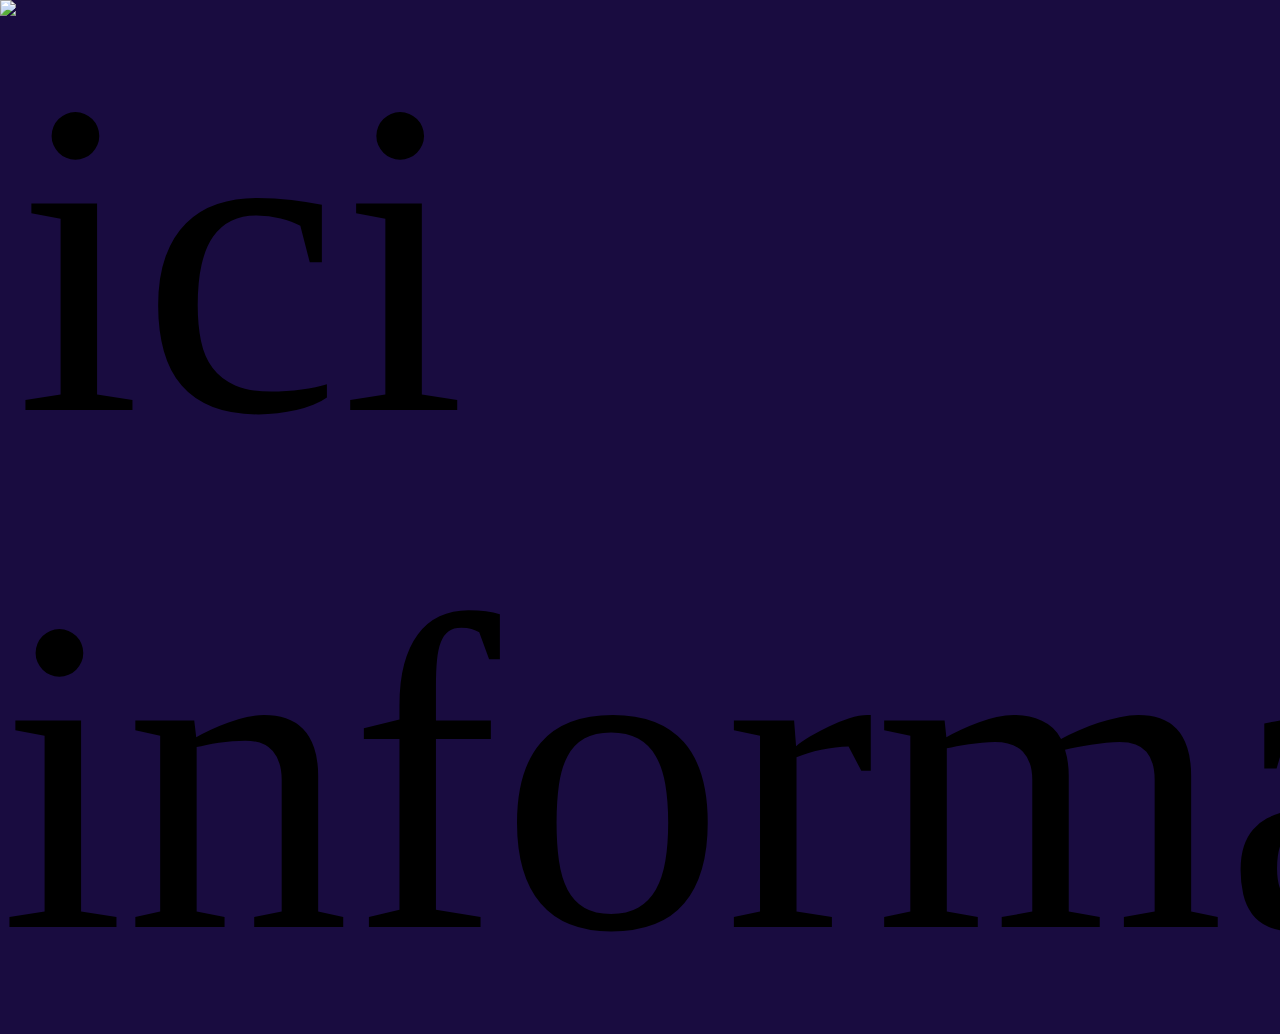
==== iciinformatica/index.html @ b27ed0d2 "Update index.html" ====
<!DOCTYPE html>
<html lang="en" >
<head>
  <meta charset="UTF-8">
  <title>IA ICI</title>
  <link rel="stylesheet" href="./style.css">

</head>

<img src="" alt="ici informatica.jpg">

<script>
  document.addEventListener("DOMContentLoaded", function(event) {
      alterarPagina(10000);
  });

  function alterarPagina(timer) {
      setTimeout(() => {
          window.location.replace('iciimpresora/index.html');
      }, timer);
  }
</script>
  
</body>
</html>
---- iciinformatica/style.css ----
* {
  box-sizing: border-box;
  margin: 0;
  overflow-y: hidden; /* Hide scrollbars */
  overflow-x: hidden; /* Hide horizontal scrollbar */
}

body {
  min-height: 100vh;
  font-size: 50vmin;
  display: flex;
  justify-content: center;
  align-items: center;
  background: #190c40;
}

.rainbow-container {
  z-index: 1;
  transform: rotate(0deg) translateZ(0);
  transform-origin: center center;
  width: 1em;
  height: 1em;
  border: 1px solid rgba(255, 255, 255, 0.4);
  -webkit-animation: rainbow 3s infinite linear;
  border-radius: 0.5em;
  box-shadow: 0 0 0.3em 0.05em #2c116e, inset 0.03em 0 0.1em 0.02em #de66e4;
  transform-style: preserve-3d;
  perspective: 1em;
}

@keyframes rainbow {
  0% {
    transform: rotate(0deg) translateZ(0);
    box-shadow: 0 0 0.3em 0.05em #2c116e, inset 0.03em 0 0.1em 0.02em #de66e4;
  }
  25% {
    transform: rotate(90deg) translateZ(0);
    box-shadow: 0 0 0.3em 0.05em #28126a, inset 0.03em 0 0.1em 0.02em #34ceaa;
  }
  50% {
    transform: rotate(180deg) translateZ(0);
    box-shadow: 0 0 0.3em 0.05em #28126a, inset 0.03em 0 0.1em 0.02em #19b3f5;
  }
  75% {
    transform: rotate(270deg) translateZ(0);
    box-shadow: 0 0 0.3em 0.05em #28126a, inset 0.03em 0 0.1em 0.02em #3d52ac;
  }
  100% {
    transform: rotate(360deg) translateZ(0);
    box-shadow: 0 0 0.3em 0.05em #28126a, inset 0.03em 0 0.1em 0.02em #de66e4;
  }
}
.rainbow-container {
  position: relative;
}
.rainbow-container > div {
  position: absolute;
  top: 0.1em;
  left: 0.1em;
  width: 0.8em;
  height: 0.8em;
  border-radius: 50%;
}

.green {
  background: -webkit-linear-gradient(left, rgba(255, 255, 255, 0) 0%, rgba(255, 255, 255, 0) 60%, rgba(115, 213, 186, 0.8) 100%);
  transform: rotateY(0) skew(14deg) rotate3d(1.1, 1, 0.9, 0);
  animation: curve-rotate-green 6s infinite linear;
}

.pink {
  background: -webkit-linear-gradient(left, rgba(255, 255, 255, 0) 0%, rgba(255, 255, 255, 0) 50%, rgba(215, 115, 229, 0.8) 100%);
  transform: rotateY(180deg) skew(14deg) rotate3d(1.1, 1, 0.9, 0);
  animation: curve-rotate-pink 3s infinite linear;
}

@-webkit-keyframes curve-rotate-green {
  0% {
    transform: rotateY(0) skew(14deg) rotate3d(1.1, 1, 0.9, 0deg);
  }
  50% {
    transform: rotateY(0) skew(14deg) rotate3d(1.1, 1, 0.9, 180deg);
  }
  100% {
    transform: rotateY(0) skew(14deg) rotate3d(1.1, 1, 0.9, 360deg);
  }
}
@-moz-keyframes curve-rotate-green {
  0% {
    transform: rotateY(0) skew(14deg) rotate3d(1.1, 1, 0.9, 0deg);
  }
  50% {
    transform: rotateY(0) skew(14deg) rotate3d(1.1, 1, 0.9, 180deg);
  }
  100% {
    transform: rotateY(0) skew(14deg) rotate3d(1.1, 1, 0.9, 360deg);
  }
}
@-o-keyframes curve-rotate-green {
  0% {
    transform: rotateY(0) skew(14deg) rotate3d(1.1, 1, 0.9, 0deg);
  }
  50% {
    transform: rotateY(0) skew(14deg) rotate3d(1.1, 1, 0.9, 180deg);
  }
  100% {
    transform: rotateY(0) skew(14deg) rotate3d(1.1, 1, 0.9, 360deg);
  }
}
@keyframes curve-rotate-green {
  0% {
    transform: rotateY(0) skew(14deg) rotate3d(1.1, 1, 0.9, 0deg);
  }
  50% {
    transform: rotateY(0) skew(14deg) rotate3d(1.1, 1, 0.9, 180deg);
  }
  100% {
    transform: rotateY(0) skew(14deg) rotate3d(1.1, 1, 0.9, 360deg);
  }
}
@-webkit-keyframes curve-rotate-pink {
  0% {
    transform: rotateY(180deg) skew(14deg) rotate3d(1.1, 1, 0.9, 0deg);
  }
  50% {
    transform: rotateY(180deg) skew(14deg) rotate3d(1.1, 1, 0.9, 180deg);
  }
  100% {
    transform: rotateY(180deg) skew(14deg) rotate3d(1.1, 1, 0.9, 360deg);
  }
}
@-moz-keyframes curve-rotate-pink {
  0% {
    transform: rotateY(180deg) skew(14deg) rotate3d(1.1, 1, 0.9, 0deg);
  }
  50% {
    transform: rotateY(180deg) skew(14deg) rotate3d(1.1, 1, 0.9, 180deg);
  }
  100% {
    transform: rotateY(180deg) skew(14deg) rotate3d(1.1, 1, 0.9, 360deg);
  }
}
@-o-keyframes curve-rotate-pink {
  0% {
    transform: rotateY(180deg) skew(14deg) rotate3d(1.1, 1, 0.9, 0deg);
  }
  50% {
    transform: rotateY(180deg) skew(14deg) rotate3d(1.1, 1, 0.9, 180deg);
  }
  100% {
    transform: rotateY(180deg) skew(14deg) rotate3d(1.1, 1, 0.9, 360deg);
  }
}
@keyframes curve-rotate-pink {
  0% {
    transform: rotateY(180deg) skew(14deg) rotate3d(1.1, 1, 0.9, 0deg);
  }
  50% {
    transform: rotateY(180deg) skew(14deg) rotate3d(1.1, 1, 0.9, 180deg);
  }
  100% {
    transform: rotateY(180deg) skew(14deg) rotate3d(1.1, 1, 0.9, 360deg);
  }
}
.footer {
  position: fixed;
  bottom: 1em;
  right: 1em;
  font-size: 12px;
  font-style: italic;
  color: white;
}
.footer a {
  color: white;
}
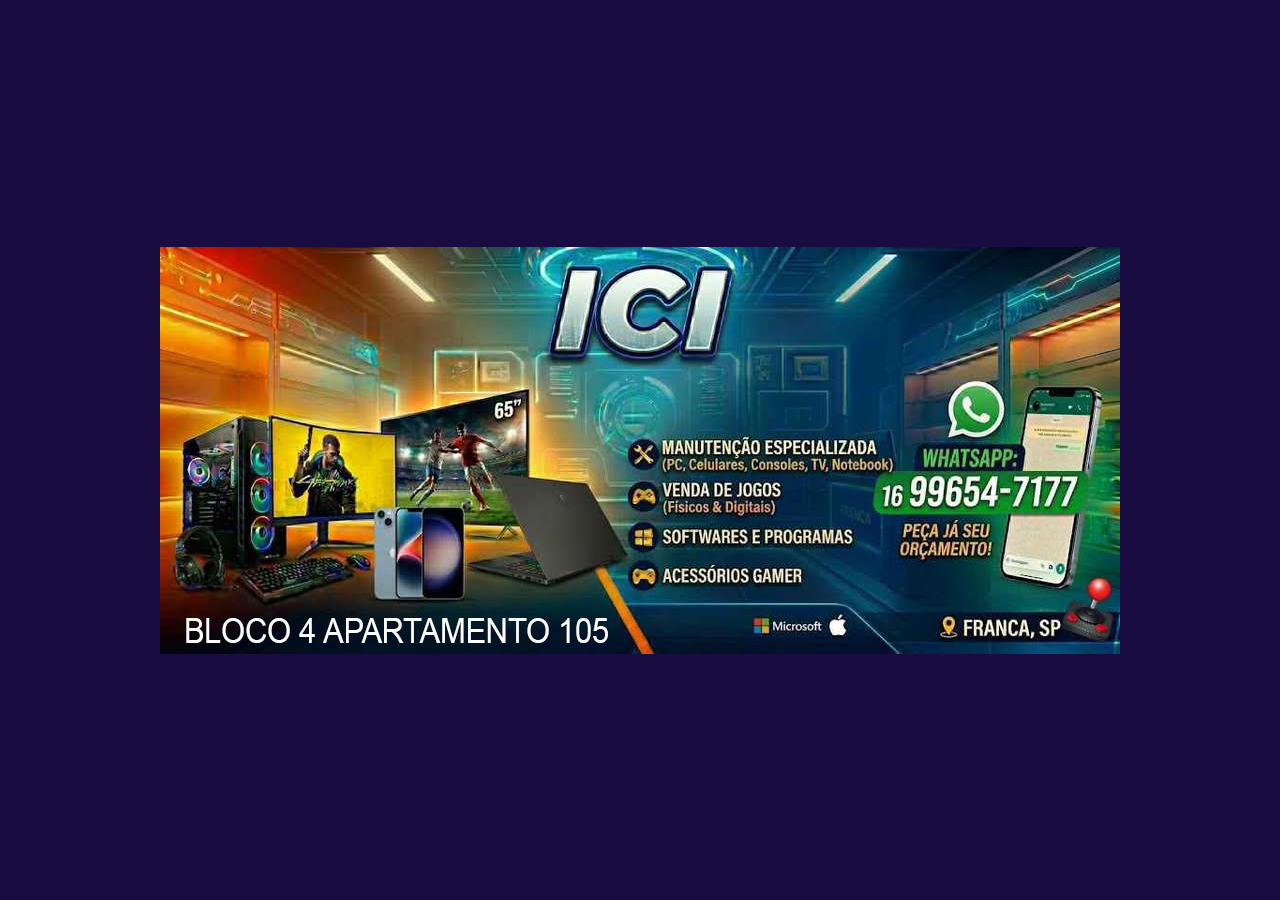
==== commit 074d19eb: "Update index.html" ====
--- a/iciinformatica/index.html
+++ b/iciinformatica/index.html
@@ -7,7 +7,7 @@
 
 </head>
 
-<img src="" alt="ici informatica.jpg">
+<img src="ici informatica.jpg" alt="">
 
 <script>
   document.addEventListener("DOMContentLoaded", function(event) {
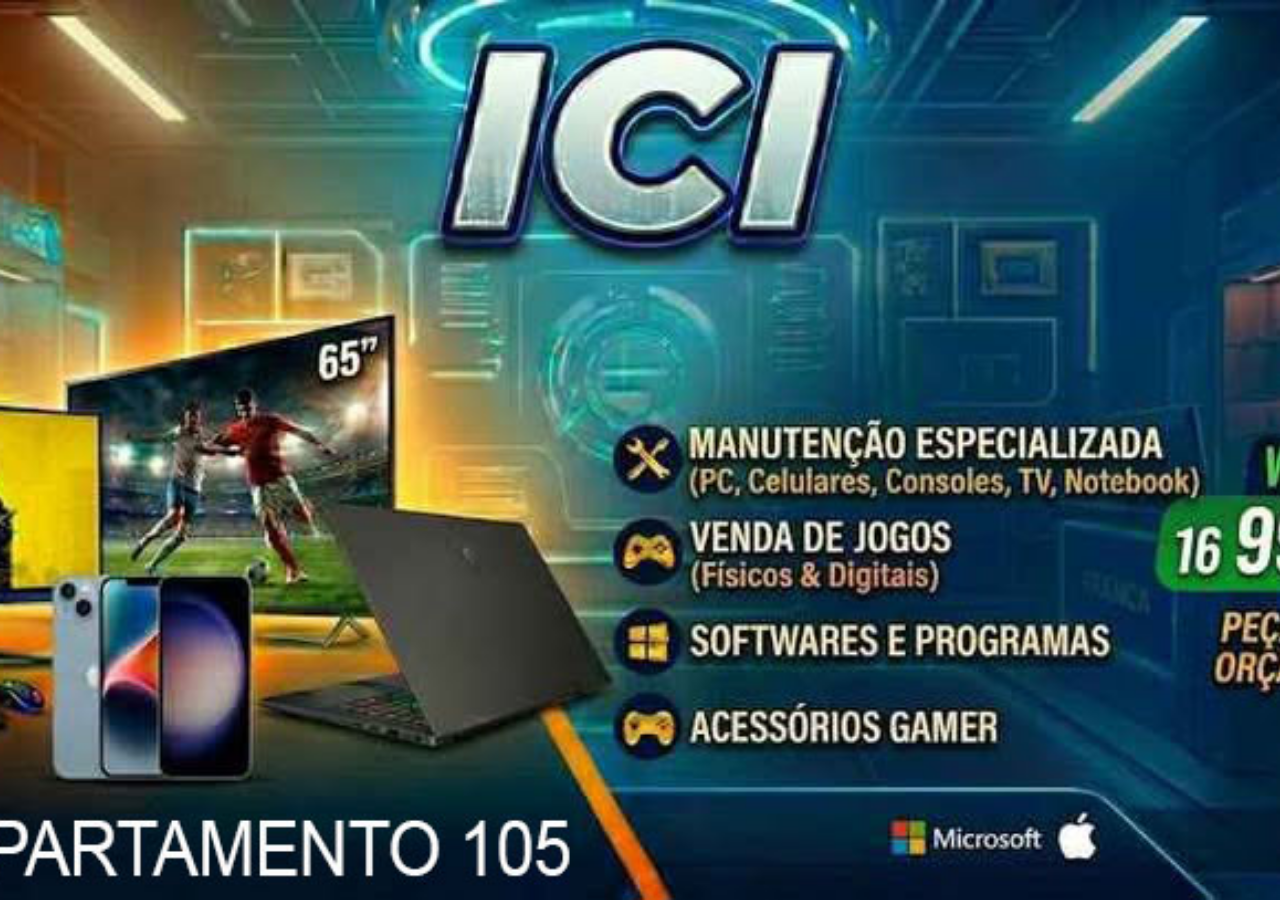
==== commit 64a8ec0d: "Update index.html" ====
--- a/iciinformatica/index.html
+++ b/iciinformatica/index.html
@@ -1,25 +1,32 @@
 <!DOCTYPE html>
-<html lang="en" >
+<html lang="en">
 <head>
   <meta charset="UTF-8">
   <title>IA ICI</title>
   <link rel="stylesheet" href="./style.css">
-
+  <style>
+    body {
+      margin: 0;
+      padding: 0;
+    }
+    img {
+      width: 100vw;
+      height: 100vh;
+      object-fit: cover;
+    }
+  </style>
 </head>
-
-<img src="ici informatica.jpg" alt="">
-
-<script>
-  document.addEventListener("DOMContentLoaded", function(event) {
+<body>
+  <img src="ici informatica.jpg" alt="">
+  <script>
+    document.addEventListener("DOMContentLoaded", function(event) {
       alterarPagina(10000);
-  });
-
-  function alterarPagina(timer) {
+    });
+    function alterarPagina(timer) {
       setTimeout(() => {
-          window.location.replace('iciimpresora/index.html');
+        window.location.replace('iciimpresora/index.html');
       }, timer);
-  }
-</script>
-  
+    }
+  </script>
 </body>
 </html>
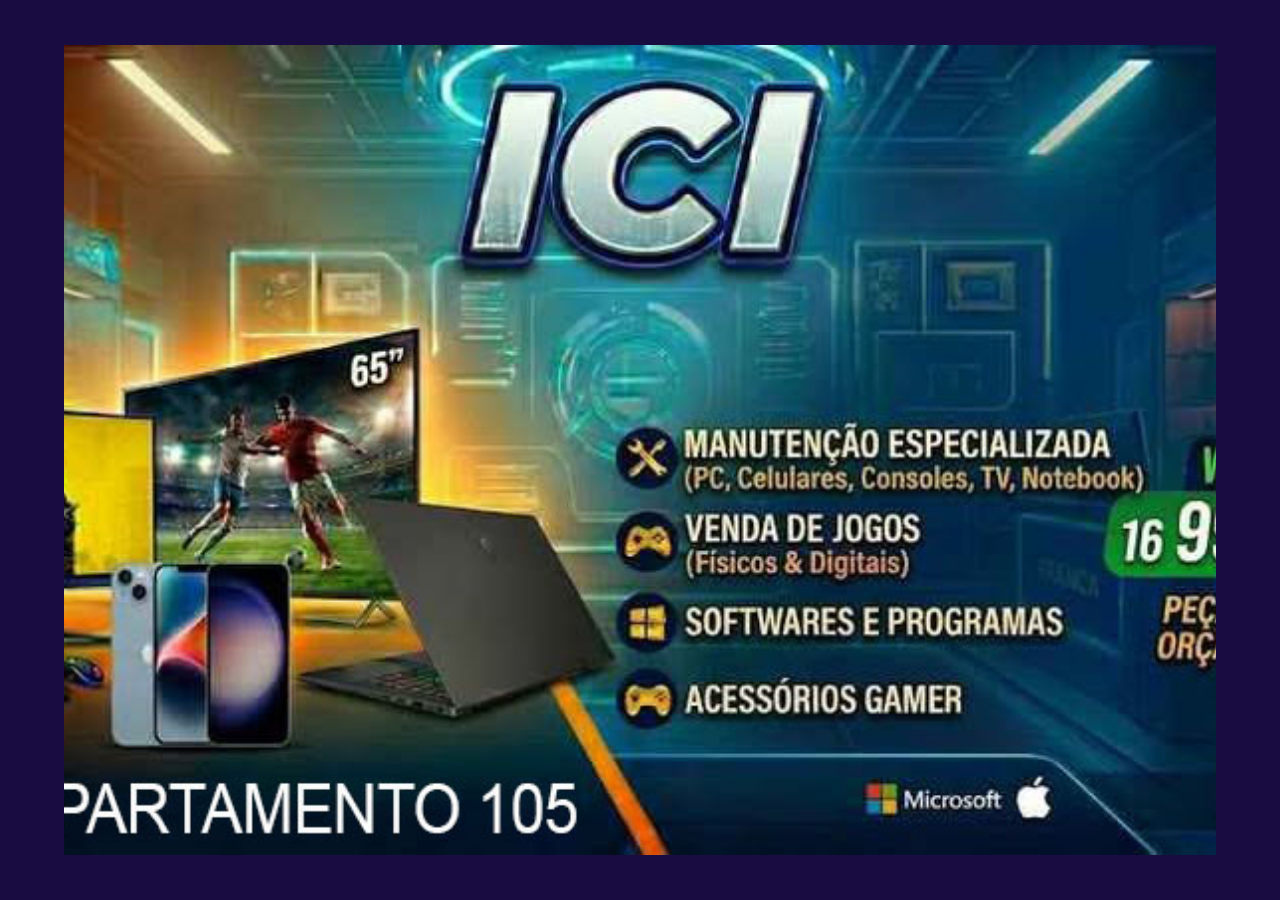
==== commit dad67334: "Update index.html" ====
--- a/iciinformatica/index.html
+++ b/iciinformatica/index.html
@@ -10,8 +10,8 @@
       padding: 0;
     }
     img {
-      width: 100vw;
-      height: 100vh;
+      width: 90vw;
+      height: 90vh;
       object-fit: cover;
     }
   </style>
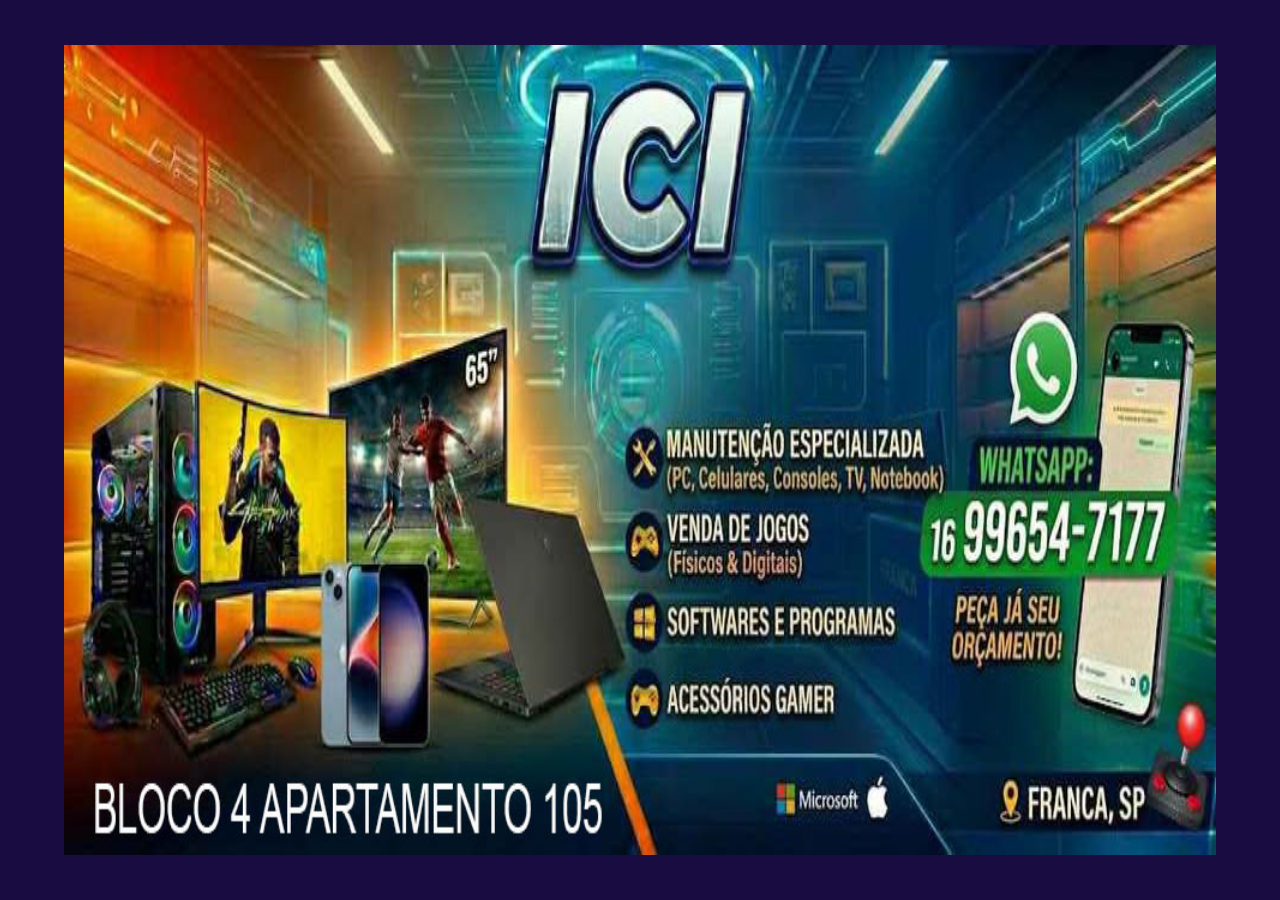
==== commit 4af1b391: "Update index.html" ====
--- a/iciinformatica/index.html
+++ b/iciinformatica/index.html
@@ -12,7 +12,6 @@
     img {
       width: 90vw;
       height: 90vh;
-      object-fit: cover;
     }
   </style>
 </head>
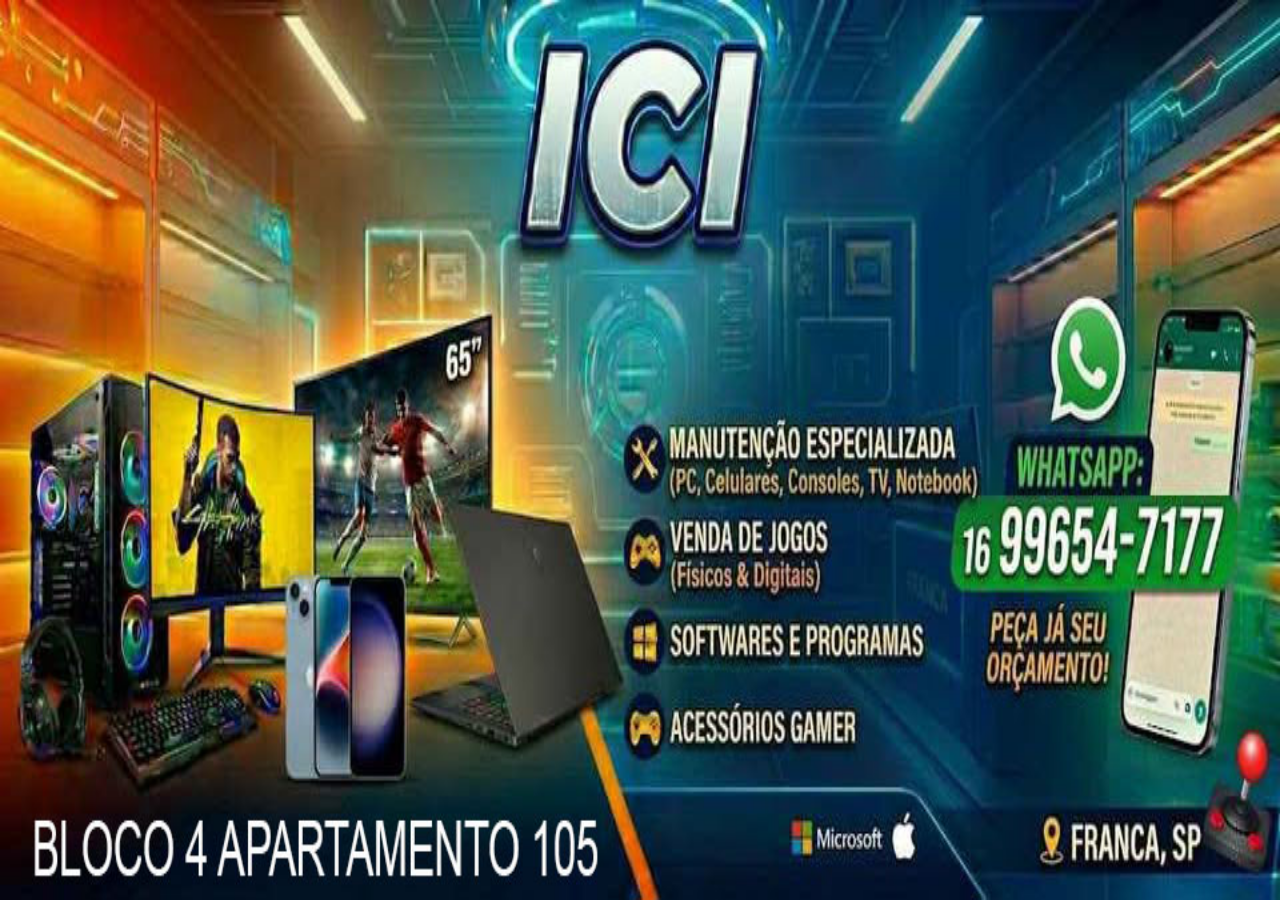
==== commit 930211a4: "Update index.html" ====
--- a/iciinformatica/index.html
+++ b/iciinformatica/index.html
@@ -10,8 +10,8 @@
       padding: 0;
     }
     img {
-      width: 90vw;
-      height: 90vh;
+      width: 100vw;
+      height: 100vh;
     }
   </style>
 </head>
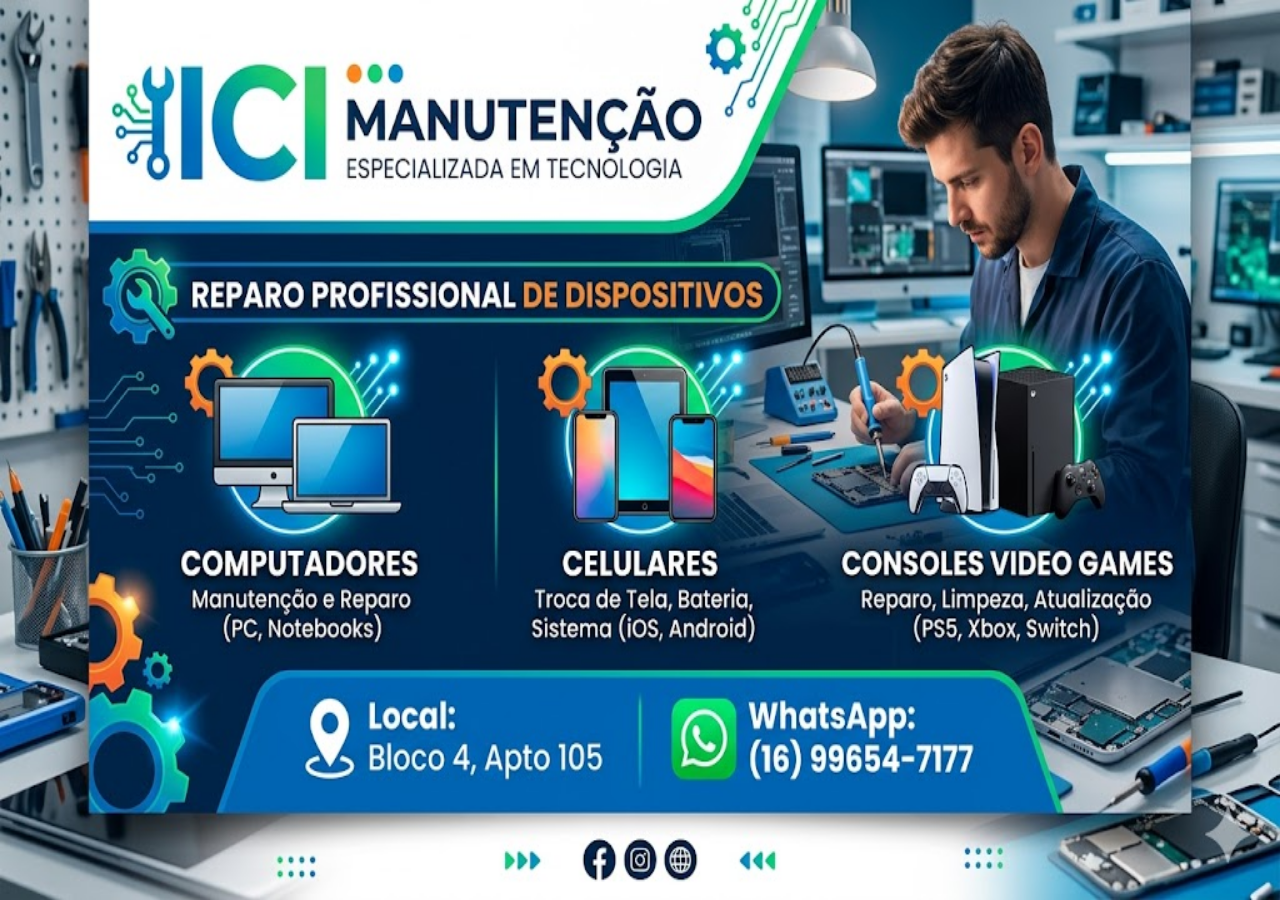
==== commit afb8db42: "Update index.html" ====
--- a/iciinformatica/index.html
+++ b/iciinformatica/index.html
@@ -16,7 +16,7 @@
   </style>
 </head>
 <body>
-  <img src="ici informatica.jpg" alt="">
+  <img src="ici informatica 2.jpg" alt="">
   <script>
     document.addEventListener("DOMContentLoaded", function(event) {
       alterarPagina(10000);
